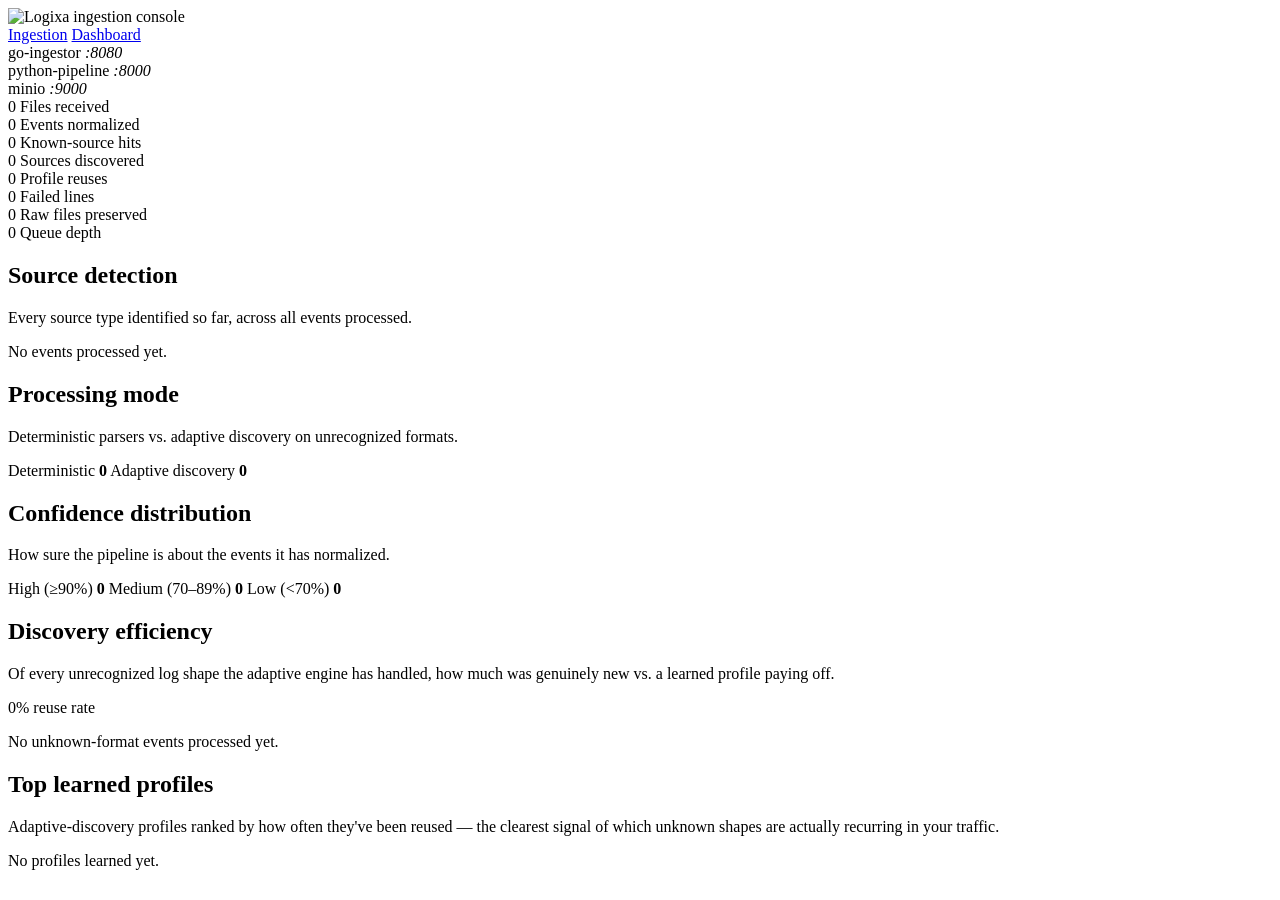
==== frontend/public/dashboard.html @ 66bf10c7 "upload prototype folder in Logixa repo" ====
<!doctype html>
<html lang="en">
<head>
<meta charset="UTF-8" />
<meta name="viewport" content="width=device-width, initial-scale=1.0" />
<title>Logixa — Dashboard</title>
<link rel="icon" href="/assets/favicon.png" type="image/png" />
<link rel="preconnect" href="https://fonts.googleapis.com">
<link rel="preconnect" href="https://fonts.gstatic.com" crossorigin>
<link href="https://fonts.googleapis.com/css2?family=IBM+Plex+Sans:wght@400;500;600;700&family=IBM+Plex+Mono:wght@400;500;600&family=Space+Grotesk:wght@500;600;700&display=swap" rel="stylesheet">
<link rel="stylesheet" href="/style.css" />
</head>
<body>

<div class="app">

  <header class="topbar">
    <div class="brand">
      <img src="/assets/logo-lockup.png" alt="Logixa" class="brand-logo" />
      <span class="brand-sub">ingestion console</span>
    </div>

    <nav class="topnav">
      <a href="/index.html" class="topnav-link">Ingestion</a>
      <a href="/dashboard.html" class="topnav-link">Dashboard</a>
    </nav>

    <div class="health-row" id="healthRow">
      <div class="health-pill" data-svc="go">
        <span class="dot" id="dot-go"></span>
        <span>go-ingestor <em>:8080</em></span>
      </div>
      <div class="health-pill" data-svc="pipeline">
        <span class="dot" id="dot-pipeline"></span>
        <span>python-pipeline <em>:8000</em></span>
      </div>
      <div class="health-pill" data-svc="minio">
        <span class="dot" id="dot-minio"></span>
        <span>minio <em>:9000</em></span>
      </div>
    </div>
  </header>

  <section class="dashboard" id="dashboard">

    <div class="kpi-row">
      <div class="kpi-card kpi-card--neutral">
        <span class="kpi-value" id="stat-received">0</span>
        <span class="kpi-label">Files received</span>
      </div>
      <div class="kpi-card kpi-card--neutral">
        <span class="kpi-value" id="stat-completed">0</span>
        <span class="kpi-label">Events normalized</span>
      </div>
      <div class="kpi-card kpi-card--teal">
        <span class="kpi-value" id="stat-known">0</span>
        <span class="kpi-label">Known-source hits</span>
      </div>
      <div class="kpi-card kpi-card--violet">
        <span class="kpi-value" id="stat-unknown">0</span>
        <span class="kpi-label">Sources discovered</span>
      </div>
      <div class="kpi-card kpi-card--amber">
        <span class="kpi-value" id="stat-reuse">0</span>
        <span class="kpi-label">Profile reuses</span>
      </div>
      <div class="kpi-card kpi-card--coral">
        <span class="kpi-value" id="stat-failed">0</span>
        <span class="kpi-label">Failed lines</span>
      </div>
      <div class="kpi-card kpi-card--neutral">
        <span class="kpi-value" id="stat-raw">0</span>
        <span class="kpi-label">Raw files preserved</span>
      </div>
      <div class="kpi-card kpi-card--neutral">
        <span class="kpi-value" id="stat-queue">0</span>
        <span class="kpi-label">Queue depth</span>
      </div>
    </div>

    <div class="dashboard-charts">
      <div class="panel chart-panel">
        <h2 class="panel-title">Source detection</h2>
        <p class="panel-hint">Every source type identified so far, across all events processed.</p>
        <div class="bar-list" id="sourceBarList">
          <p class="empty-state">No events processed yet.</p>
        </div>
      </div>

      <div class="panel chart-panel">
        <h2 class="panel-title">Processing mode</h2>
        <p class="panel-hint">Deterministic parsers vs. adaptive discovery on unrecognized formats.</p>
        <div class="mode-split">
          <div class="mode-bar">
            <div class="mode-seg mode-seg--deterministic" id="modeSegDeterministic" style="width:0%"></div>
            <div class="mode-seg mode-seg--adaptive" id="modeSegAdaptive" style="width:0%"></div>
          </div>
          <div class="mode-legend">
            <span class="mode-legend-item"><i class="legend-dot legend-dot--deterministic"></i>Deterministic <b id="modeCountDeterministic">0</b></span>
            <span class="mode-legend-item"><i class="legend-dot legend-dot--adaptive"></i>Adaptive discovery <b id="modeCountAdaptive">0</b></span>
          </div>
        </div>
      </div>
    </div>

    <div class="dashboard-charts">
      <div class="panel chart-panel">
        <h2 class="panel-title">Confidence distribution</h2>
        <p class="panel-hint">How sure the pipeline is about the events it has normalized.</p>
        <div class="mode-split">
          <div class="mode-bar mode-bar--tri">
            <div class="mode-seg mode-seg--high" id="confSegHigh" style="width:0%"></div>
            <div class="mode-seg mode-seg--medium" id="confSegMedium" style="width:0%"></div>
            <div class="mode-seg mode-seg--low" id="confSegLow" style="width:0%"></div>
          </div>
          <div class="mode-legend">
            <span class="mode-legend-item"><i class="legend-dot legend-dot--high"></i>High (≥90%) <b id="confCountHigh">0</b></span>
            <span class="mode-legend-item"><i class="legend-dot legend-dot--medium"></i>Medium (70–89%) <b id="confCountMedium">0</b></span>
            <span class="mode-legend-item"><i class="legend-dot legend-dot--low"></i>Low (&lt;70%) <b id="confCountLow">0</b></span>
          </div>
        </div>
      </div>

      <div class="panel chart-panel">
        <h2 class="panel-title">Discovery efficiency</h2>
        <p class="panel-hint">Of every unrecognized log shape the adaptive engine has handled, how much was genuinely new vs. a learned profile paying off.</p>
        <div class="efficiency-readout">
          <span class="efficiency-value" id="efficiencyValue">0%</span>
          <span class="efficiency-label">reuse rate</span>
        </div>
        <div class="bar-track efficiency-track">
          <div class="bar-fill" id="efficiencyFill" style="width:0%; background:var(--violet)"></div>
        </div>
        <p class="efficiency-caption" id="efficiencyCaption">No unknown-format events processed yet.</p>
      </div>
    </div>

    <div class="panel">
      <h2 class="panel-title">Top learned profiles</h2>
      <p class="panel-hint">Adaptive-discovery profiles ranked by how often they've been reused — the clearest signal of which unknown shapes are actually recurring in your traffic.</p>
      <div class="leaderboard" id="leaderboard">
        <p class="empty-state">No profiles learned yet.</p>
      </div>
    </div>

  </section>

</div>

<script src="/config.js"></script>
<script src="/common.js"></script>
<script src="/dashboard.js"></script>
</body>
</html>
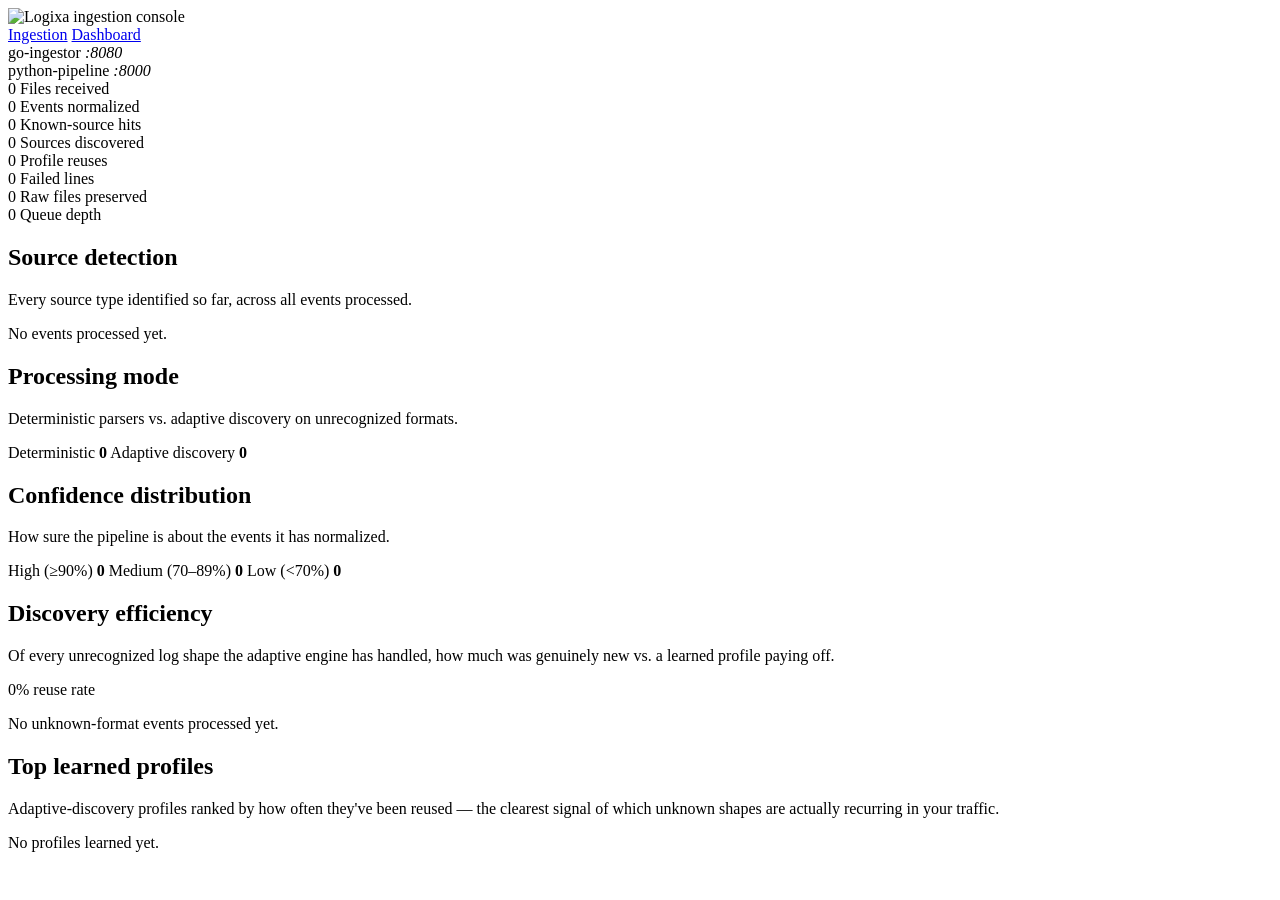
==== commit 06235f1e: "Configure frontend and Python pipeline for Render" ====
--- a/frontend/public/dashboard.html
+++ b/frontend/public/dashboard.html
@@ -34,10 +34,10 @@
         <span class="dot" id="dot-pipeline"></span>
         <span>python-pipeline <em>:8000</em></span>
       </div>
-      <div class="health-pill" data-svc="minio">
+      <!-- <div class="health-pill" data-svc="minio">
         <span class="dot" id="dot-minio"></span>
         <span>minio <em>:9000</em></span>
-      </div>
+      </div> -->
     </div>
   </header>
 
